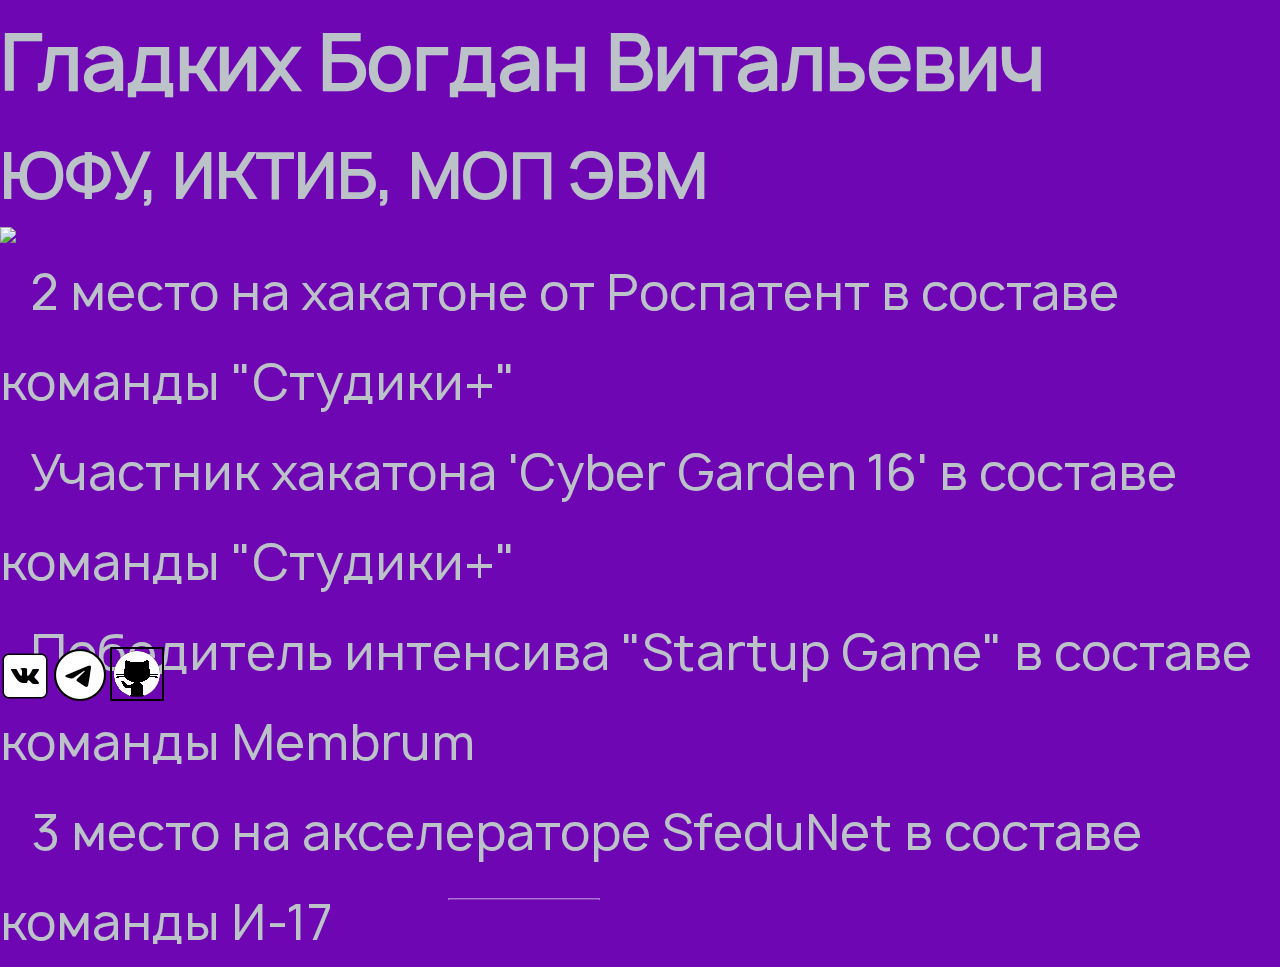
==== person/Bogdan.html @ 97c50c73 "New site" ====
<!doctype html>
<html lang="ru">
  <head>
    <!-- Обязательные метатеги -->
    <meta charset="utf-8">
    <meta name="viewport" content="width=device-width, initial-scale=1">

    <!-- Bootstrap CSS -->
    <link href="https://cdn.jsdelivr.net/npm/bootstrap@5.1.3/dist/css/bootstrap.min.css" rel="stylesheet" integrity="sha384-1BmE4kWBq78iYhFldvKuhfTAU6auU8tT94WrHftjDbrCEXSU1oBoqyl2QvZ6jIW3" crossorigin="anonymous">
    <script src="https://cdn.jsdelivr.net/npm/bootstrap@5.1.3/dist/js/bootstrap.bundle.min.js" integrity="sha384-ka7Sk0Gln4gmtz2MlQnikT1wXgYsOg+OMhuP+IlRH9sENBO0LRn5q+8nbTov4+1p" crossorigin="anonymous"></script>
    <link rel="stylesheet" href="glass_animator.css">
  </head> 
  <body>
    <span>
      <div class="for-large-screens">
        <div class="text-center p-1 pt-5">
          <h1>Гладких Богдан Витальевич</h1> 
        </div>
        <div class="text-center">
          <h2> ЮФУ, ИКТИБ, МОП ЭВМ </h2>
        </div>
        <div class="d-flex w-100 " >
          <div class="container w-25 pt-0 d-inline-block ps-5" >
            <img src="img/bogdan.png" class="" style="width:400px ;">
          </div>
            <div class="container w-75 m-0 d-inline-block p-2 pt-5 mt-4" style="height: 400px;" > 
              <ul>
                <li class="p-1">2 место на хакатоне от Роспатент в составе команды "Студики+"</li>  
                <li class="p-1">Участник хакатона  'Cyber Garden 16' в составе команды "Студики+"</li>
                <li class="p-1">Победитель интенсива "Startup Game" в составе команды Membrum</li>
                <li>3 место на акселераторе SfeduNet в составе команды  И-17</li>
              </ul>
            </div>
            </div>
    
    <div class="d-flex justify-content-around  mt-0 ms-5" style="width: 475px;">
      <a href="https://vk.com/llieo" class="ms-5" target="_blank"><img src="img/vk.png" class="rounded" alt="" ></a>
      <a href="https://t.me/uwerepwned" class="ms-0" target="_blank"><img src="img/tg.png" class="rounded" alt="" ></a>
      <a href="https://github.com/LLlE0" class="ms-0" target="_blank"><img src="img/git.png" class="rounded-circle" alt=""  style="border-radius: 1px; border: 2px solid black;"></a>
    </div>
  </div>
    </span>

   <div class="for-small-screens">
    <div class="text-center pt-2">
      <h1>Гладких Богдан Витальевич</h1>
    </div>  
    <div class="text-center">
      <h2>ЮФУ, ИКТИБ, кафедра МОП ЭВМ</h2>
    </div>
       <div class="container w-100 pt-4  mt-0 ">
        <img src="img/bogdan.png" alt="" class="mx-auto d-block w-50 mb-2" style="z-index: 101%;">
        <div class="d-flex justify-content-around mx-auto mt-0 ms-0, ml-0";>
          <a href="https://vk.com/llieo" class="ms-0" target="_blank"><img src="img/icons8-vk-30.png" class="rounded" alt="" ></a>
          <a href="https://t.me/uwerepwned" class="ms-0" target="_blank"><img src="img/icons8-телеграмма-app-30.png" class="rounded" alt="" ></a>
          <a href="https://github.com/LLlE0" class="ms-0" target="_blank"><img src="img/icons8-github-30.png" class="rounded-circle" alt=""  style="border-radius: 1px; border: 2px solid black;"></a>
        </div>
       </div> 
       <div class="container  m-0  p-1">
         <ul>
           <li class="p-1" >2 место на хакатоне от Роспатент в составе команды "Студики+"</li>
          <li class="p-1">Участник хакатона  'Cyber Garden 16' в составе команды "Студики+"</li>
           <li class="p-1">Победитель интенсива "Startup Game" в составе команды Membrum</li>
           <li>3 место на акселераторе SfeduNet в составе команды  И-17</li>
        </ul>
       </div>  
    </div>

    <div class="bg" style="width: auto; height: auto;">
        <ul class="glass" style="overflow:hidden">
              <li></li> 
              <li></li>
              <li></li> 
              <li></li>
              <li></li>
              <li></li>
              <li></li>
              <li></li>
              <li></li>
        </ul>
    </div>
  </body>
</html>
---- person/glass_animator.css ----
HTML{
    width: 100%;
    height: 100%;
}
* {
    margin: 0;
    padding: 0;
}
body {
    background-color: #6e07b3;
    width: 100%;
    height: 100%;
    margin: 0px; 
    padding: 0px;
}
span{
    width: 100%;
    height: 100%;
}
@font-face {
	font-family: 'Ostrovsky'; 
	src: url('ofont.ru_Ostrovsky.ttf'); 
}
@font-face {
	font-family: 'Manrope'; 
	src: url('ofont.ru_Manrope.ttf'); 
}
.bg {
    width: 100%;
    height: 100%;
    background-image: linear-gradient(40deg, #6e07b3 0%, 
    #5b07a0 46%, 
    #570997  100%);
    z-index: 0;
    pointer-events: none;
}
.glass {
    position: absolute; 
    top: 0;
    left: 0;
    width: 100%;
    height: 100%;
    overflow: hidden;
}
.glass li {
    position: absolute;
    display: block;
    list-style: none;
    width: 20px;
    height: 20px;
    background: rgba(255, 255, 255, 0.1);
    border: 1px solid rgba(255, 255, 255, 0.18);
    animation: spin 5s linear infinite;
    bottom: -150px;
}
.glass li:nth-child(1) {
    left: 35%;
    width: 150px;
    height: 150px;
    animation-delay: 0s;
}
.glass li:nth-child(2) {
    left: 10%;
    width: 20px;
    height: 20px;
    animation-delay: 2s;
    animation-duration: 12s;
}
.glass li:nth-child(3) {
    left: 70%;
    width: 20px;
    height: 20px;
    animation-delay: 4s;
}
.glass li:nth-child(4) {
    left: 40%;
    width: 60px;
    height: 60px;
    animation-delay: 0s;
    animation-duration: 18s;
}
.glass li:nth-child(5) {
    left: 65%;
    width: 20px;
    height: 20px;
    animation-delay: 0s;
}
.glass li:nth-child(6) {
    left: 75%;
    width: 110px;
    height: 110px;
    animation-delay: 3s;
}
.glass li:nth-child(7) {
    left: 35%;
    width: 150px;
    height: 150px;
    animation-delay: 7s;
}
.glass li:nth-child(8) {
    left: 50%;
    width: 25px;
    height: 25px;
    animation-delay: 15s;
    animation-duration: 45s;
}
.glass li:nth-child(9) {
    left: 20%;
    width: 15px;
    height: 15px;
    animation-delay: 2s;
    animation-duration: 35s;
}
.glass li:nth-child(10) {
    left: 85%;
    width: 150px;
    height: 150px;
    animation-delay: 0s;
    animation-duration: 11s;
}
@media(max-width:960px) {
    .for-large-screens {
      display:none;
    }
    li { color: #bbc3c8; font-family: 'Manrope'; font-size: 15px; line-height: 26px; text-indent: 30px; margin: 0; }
    h1 { color: #bbc3c8; font-family: 'Manrope';  margin: 0;font-size: 1.5rem }
    h2 { color: #bbc3c8; font-family: 'Manrope';  margin: 0; }
  }
@keyframes spin {
    0% {
        transform: translateY(0) rotate(0deg);
        opacity: 1;
        border-radius: 0;
    }
    100% {
        transform: translateY(-1000px) rotate(720deg);
        opacity: 0;
        border-radius: 50%;
    }
}   
@media(min-width:480px) {
    .for-small-screens {
      display:none;
      
    }
    li { color: #bbc3c8; font-family: 'Manrope', sans-serif; font-size: 49px; line-height: 90px; text-indent: 30px; margin: 0; }
    h1 { color: #bbc3c8; font-family:'Manrope', sans-serif;  margin: 0; font-size: 74px; }
    h2 { color: #bbc3c8; font-family: 'Manrope', sans-serif;  margin: 0; font-size: 60px;}
  }
  @-webkit-keyframes fade-in {   0% { opacity: 0; }   100% { opacity: 1; }   }
@-moz-keyframes    fade-in {   0% { opacity: 0; }   100% { opacity: 1; }   }
@-o-keyframes      fade-in {   0% { opacity: 0; }   100% { opacity: 1; }   }
@keyframes         fade-in {   0% { opacity: 0; }   100% { opacity: 1; }   }
 
body {
  -webkit-animation: fade-in 1s linear; /* Safari 4+ */
  -moz-animation: fade-in 1s linear; /* Fx 5+ */
  -o-animation: fade-in 1s linear; /* Opera 12+ */
  animation: fade-in 1s linear; /* IE 10+, Fx 29+ */
}
a { color: #7FD736;  text-decoration: none; }
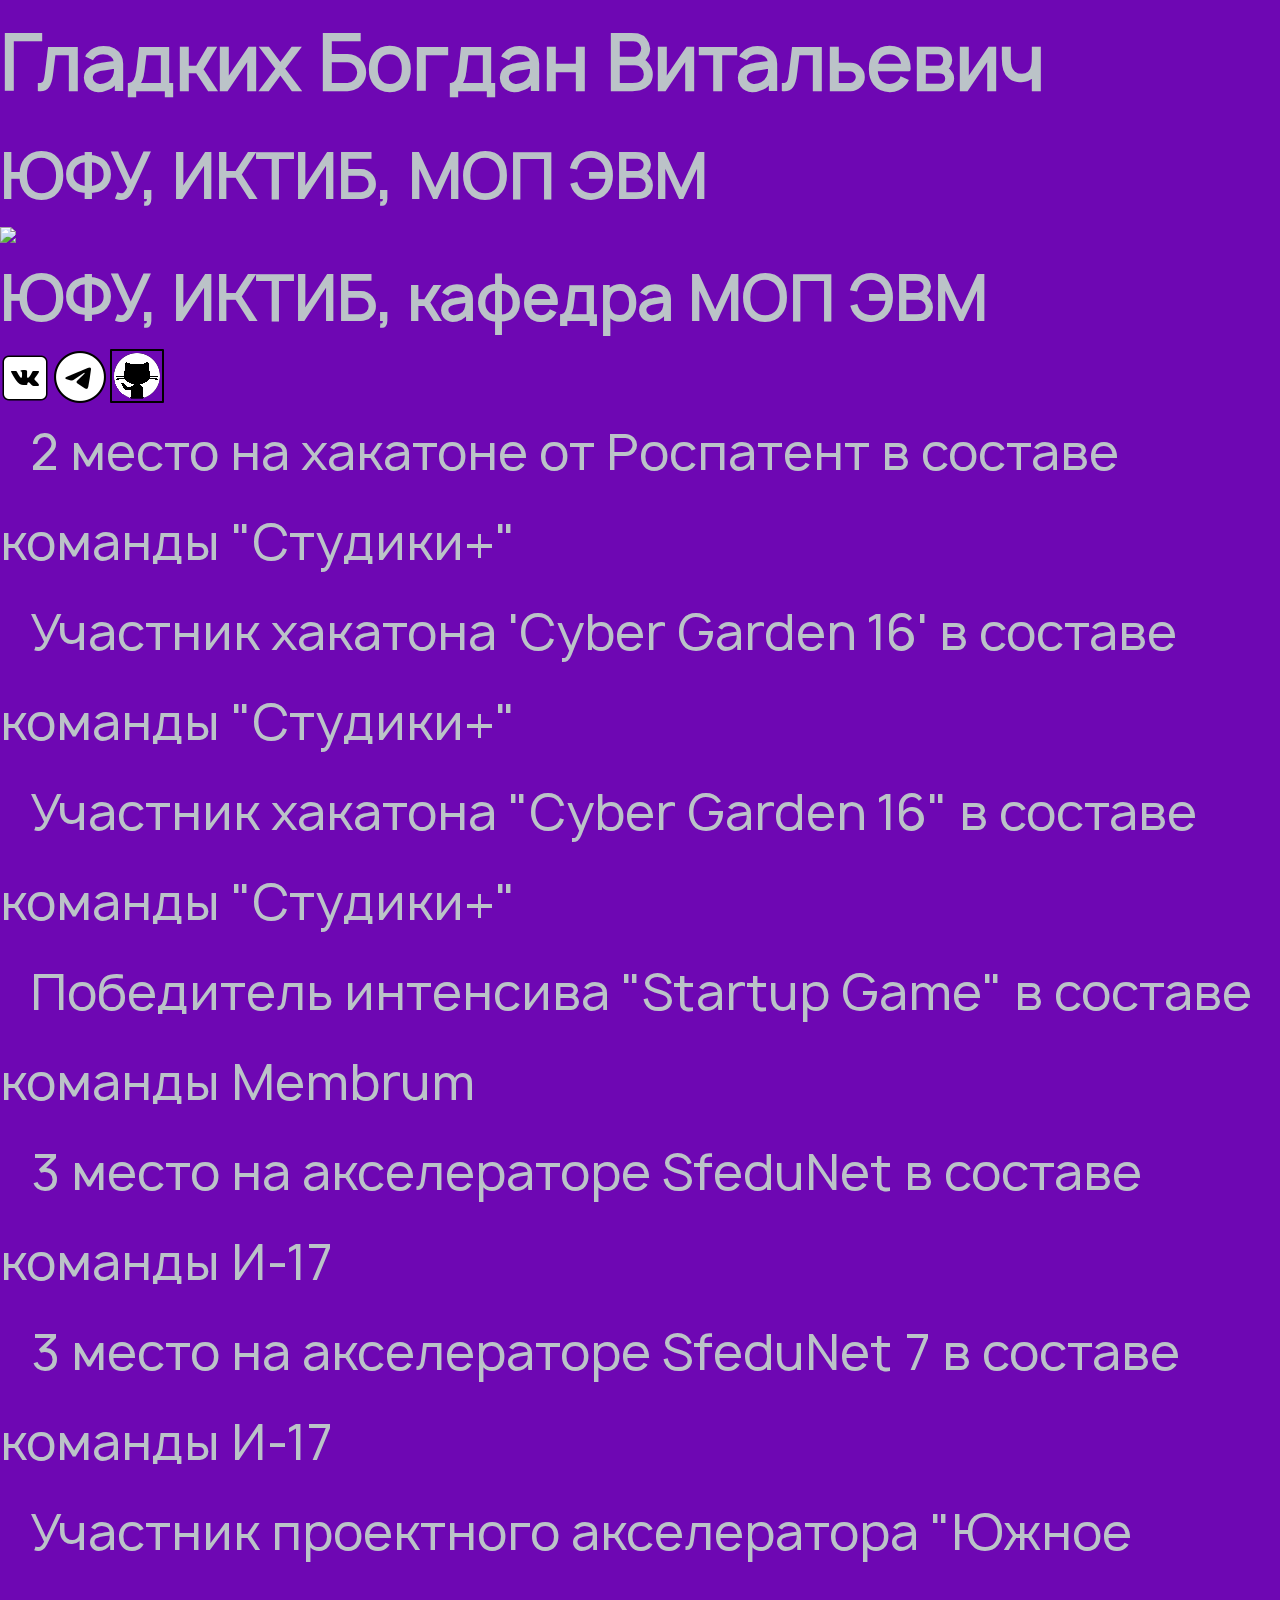
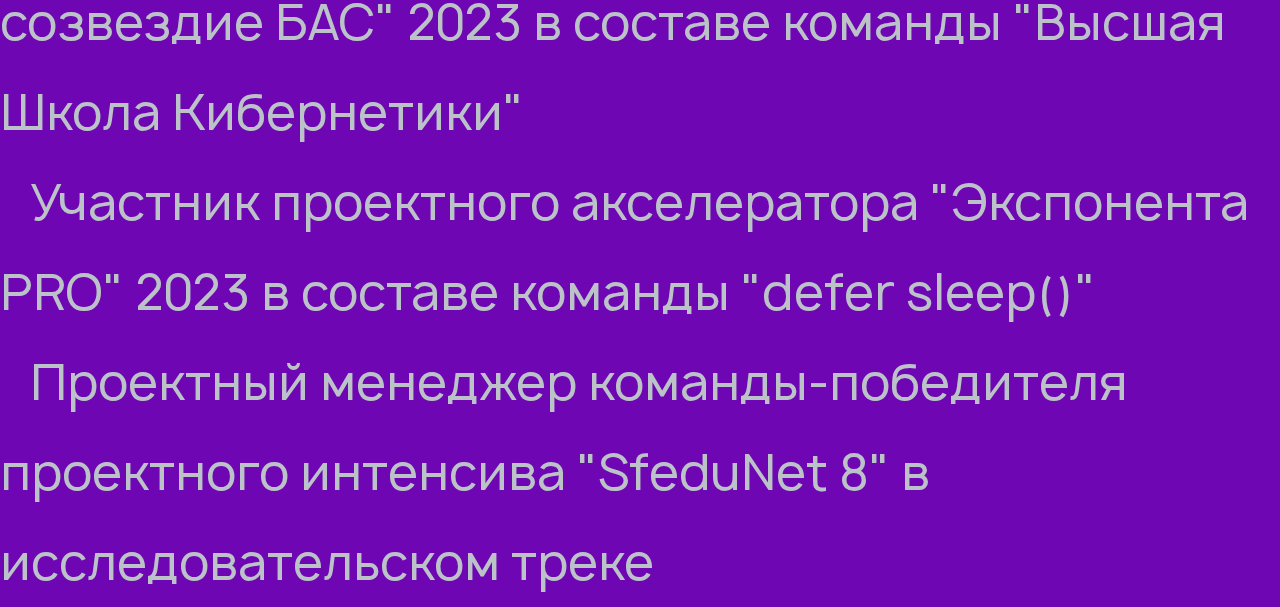
==== commit a8ddcfa8: "UPD 18.12" ====
--- a/person/Bogdan.html
+++ b/person/Bogdan.html
@@ -4,7 +4,6 @@
     <!-- Обязательные метатеги -->
     <meta charset="utf-8">
     <meta name="viewport" content="width=device-width, initial-scale=1">
-
     <!-- Bootstrap CSS -->
     <link href="https://cdn.jsdelivr.net/npm/bootstrap@5.1.3/dist/css/bootstrap.min.css" rel="stylesheet" integrity="sha384-1BmE4kWBq78iYhFldvKuhfTAU6auU8tT94WrHftjDbrCEXSU1oBoqyl2QvZ6jIW3" crossorigin="anonymous">
     <script src="https://cdn.jsdelivr.net/npm/bootstrap@5.1.3/dist/js/bootstrap.bundle.min.js" integrity="sha384-ka7Sk0Gln4gmtz2MlQnikT1wXgYsOg+OMhuP+IlRH9sENBO0LRn5q+8nbTov4+1p" crossorigin="anonymous"></script>
@@ -20,27 +19,34 @@
           <h2> ЮФУ, ИКТИБ, МОП ЭВМ </h2>
         </div>
         <div class="d-flex w-100 " >
-          <div class="container w-25 pt-0 d-inline-block ps-5" >
-            <img src="img/bogdan.png" class="" style="width:400px ;">
+          <div class="container w-25 pt-0 d-inline-block ps-5 pl-0" >
+            <img src="img/bogdan.png" class="w-100">
+           
+        <h2>ЮФУ, ИКТИБ, кафедра МОП ЭВМ</h2>
+            <div class="d-flex justify-content-around  mt-0 ms-5 w-25" >
+              <a href="https://vk.com/llieo" class="ms-5" target="_blank"><img src="img/vk.png" class="rounded" alt="" ></a>
+              <a href="https://t.me/defersleep" class="ms-0" target="_blank"><img src="img/tg.png" class="rounded" alt="" ></a>
+              <a href="https://github.com/LLlE0" class="ms-0" target="_blank"><img src="img/git.png" class="rounded-circle" alt=""  style="border-radius: 1px; border: 2px solid black;"></a>
+            </div>
           </div>
-            <div class="container w-75 m-0 d-inline-block p-2 pt-5 mt-4" style="height: 400px;" > 
-              <ul>
-                <li class="p-1">2 место на хакатоне от Роспатент в составе команды "Студики+"</li>  
-                <li class="p-1">Участник хакатона  'Cyber Garden 16' в составе команды "Студики+"</li>
-                <li class="p-1">Победитель интенсива "Startup Game" в составе команды Membrum</li>
-                <li>3 место на акселераторе SfeduNet в составе команды  И-17</li>
-              </ul>
-            </div>
+          <div class="container  m-0  p-1">
+            <ul>
+              <li class="p-1" >2 место на хакатоне от Роспатент в составе команды "Студики+"</li>
+             <li class="p-1">Участник хакатона  'Cyber Garden 16' в составе команды "Студики+"</li>
+             <li class="p-1">Участник хакатона  "Cyber Garden 16" в составе команды "Студики+"</li>
+              <li class="p-1">Победитель интенсива "Startup Game" в составе команды Membrum</li>
+              <li>3 место на акселераторе SfeduNet в составе команды  И-17</li>
+              <li>3 место на акселераторе SfeduNet 7 в составе команды  И-17</li>
+              <li class="p-1">Участник проектного акселератора "Южное созвездие БАС" 2023 в составе команды "Высшая Школа Кибернетики"</li>
+              <li class="p-1">Участник проектного акселератора "Экспонента PRO" 2023 в составе команды "defer sleep()"</li>
+              <li class="p-1">Проектный менеджер команды-победителя проектного интенсива "SfeduNet 8" в исследовательском треке</li>
+           </ul>
+          </div>  
             </div>
     
-    <div class="d-flex justify-content-around  mt-0 ms-5" style="width: 475px;">
-      <a href="https://vk.com/llieo" class="ms-5" target="_blank"><img src="img/vk.png" class="rounded" alt="" ></a>
-      <a href="https://t.me/uwerepwned" class="ms-0" target="_blank"><img src="img/tg.png" class="rounded" alt="" ></a>
-      <a href="https://github.com/LLlE0" class="ms-0" target="_blank"><img src="img/git.png" class="rounded-circle" alt=""  style="border-radius: 1px; border: 2px solid black;"></a>
-    </div>
+    
   </div>
     </span>
-
    <div class="for-small-screens">
     <div class="text-center pt-2">
       <h1>Гладких Богдан Витальевич</h1>
@@ -49,7 +55,7 @@
       <h2>ЮФУ, ИКТИБ, кафедра МОП ЭВМ</h2>
     </div>
        <div class="container w-100 pt-4  mt-0 ">
-        <img src="img/bogdan.png" alt="" class="mx-auto d-block w-50 mb-2" style="z-index: 101%;">
+        <img src="img/bogdan.png" alt="" class="mx-auto d-block w-50 mb-2" style="z-index: 101;">
         <div class="d-flex justify-content-around mx-auto mt-0 ms-0, ml-0";>
           <a href="https://vk.com/llieo" class="ms-0" target="_blank"><img src="img/icons8-vk-30.png" class="rounded" alt="" ></a>
           <a href="https://t.me/uwerepwned" class="ms-0" target="_blank"><img src="img/icons8-телеграмма-app-30.png" class="rounded" alt="" ></a>
@@ -60,24 +66,18 @@
          <ul>
            <li class="p-1" >2 место на хакатоне от Роспатент в составе команды "Студики+"</li>
           <li class="p-1">Участник хакатона  'Cyber Garden 16' в составе команды "Студики+"</li>
+          <li class="p-1">Участник хакатона  "Cyber Garden 16" в составе команды "Студики+"</li>
            <li class="p-1">Победитель интенсива "Startup Game" в составе команды Membrum</li>
            <li>3 место на акселераторе SfeduNet в составе команды  И-17</li>
+           <li>3 место на акселераторе SfeduNet 7 в составе команды  И-17</li>
+           <li class="p-1">Участник проектного акселератора "Южное созвездие БАС" 2023 в составе команды "Высшая Школа Кибернетики"</li>
+           <li class="p-1">Участник проектного акселератора "Экспонента PRO" 2023 в составе команды "defer sleep()"</li>
+           <li class="p-1">Проектный менеджер команды-победителя проектного интенсива "SfeduNet 8" в исследовательском треке</li>
         </ul>
        </div>  
     </div>
-
-    <div class="bg" style="width: auto; height: auto;">
-        <ul class="glass" style="overflow:hidden">
-              <li></li> 
-              <li></li>
-              <li></li> 
-              <li></li>
-              <li></li>
-              <li></li>
-              <li></li>
-              <li></li>
-              <li></li>
         </ul>
     </div>
   </body>
+</html>
 </html>--- a/person/glass_animator.css
+++ b/person/glass_animator.css
@@ -125,6 +125,8 @@
     li { color: #bbc3c8; font-family: 'Manrope'; font-size: 15px; line-height: 26px; text-indent: 30px; margin: 0; }
     h1 { color: #bbc3c8; font-family: 'Manrope';  margin: 0;font-size: 1.5rem }
     h2 { color: #bbc3c8; font-family: 'Manrope';  margin: 0; }
+    p { color: #bbc3c8; font-family: ‘Verdana’, sans-serif; font-size: 16px; line-height: 26px; text-indent: 30px; margin: 0; }
+
   }
 @keyframes spin {
     0% {
@@ -146,6 +148,7 @@
     li { color: #bbc3c8; font-family: 'Manrope', sans-serif; font-size: 49px; line-height: 90px; text-indent: 30px; margin: 0; }
     h1 { color: #bbc3c8; font-family:'Manrope', sans-serif;  margin: 0; font-size: 74px; }
     h2 { color: #bbc3c8; font-family: 'Manrope', sans-serif;  margin: 0; font-size: 60px;}
+    p { color: #bbc3c8; font-family: ‘Verdana’, sans-serif; font-size: 16px; line-height: 55px; text-indent: 30px; margin: 0; }
   }
   @-webkit-keyframes fade-in {   0% { opacity: 0; }   100% { opacity: 1; }   }
 @-moz-keyframes    fade-in {   0% { opacity: 0; }   100% { opacity: 1; }   }
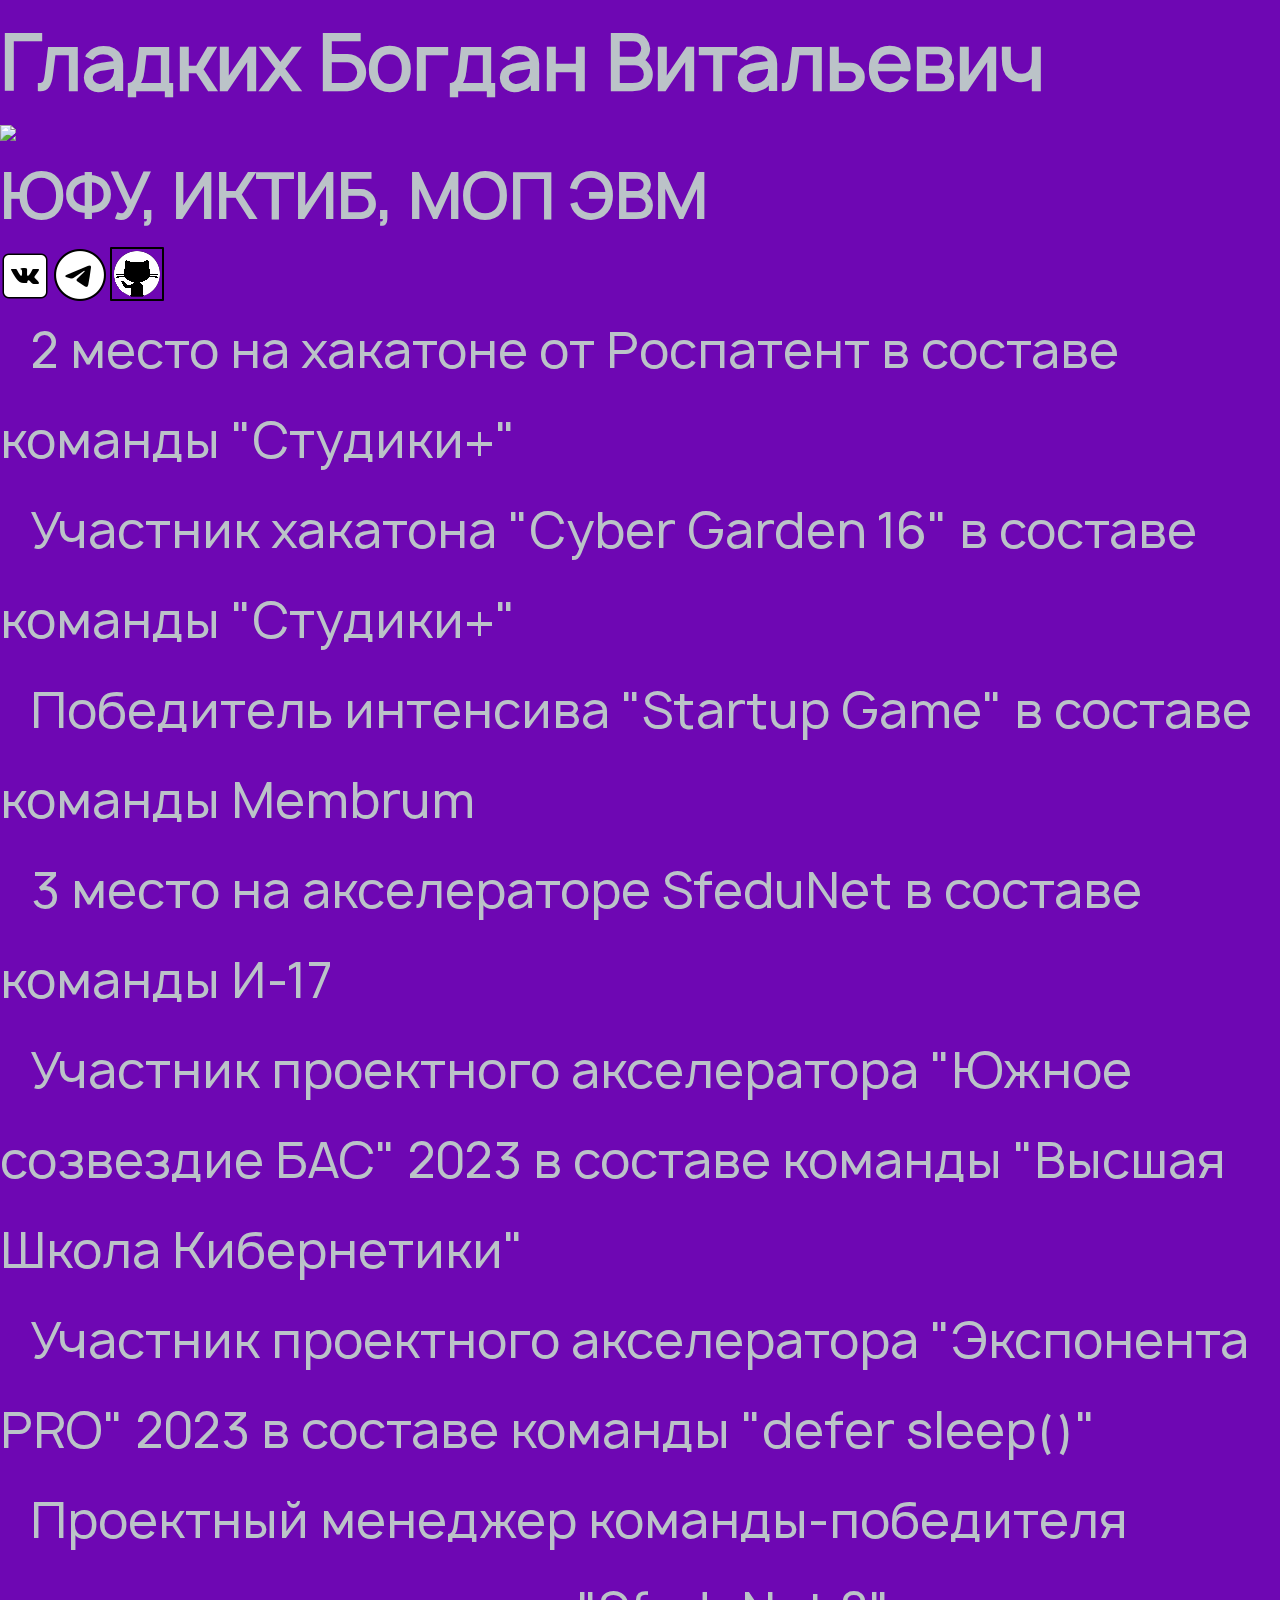
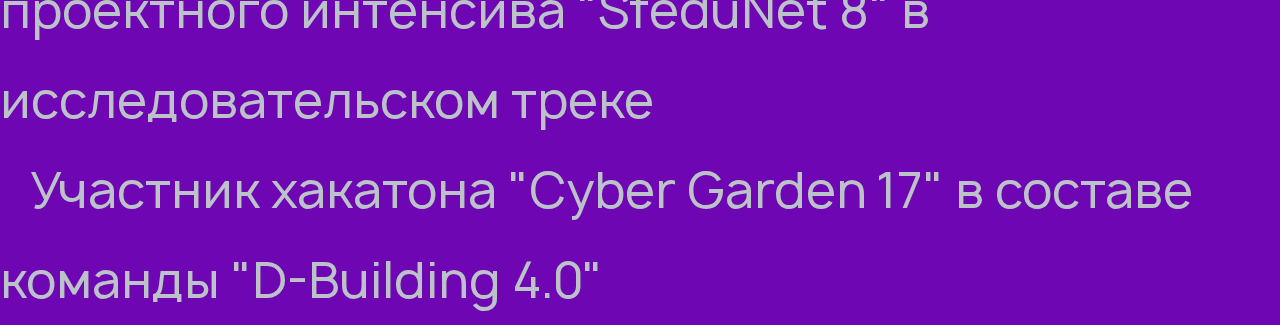
==== commit 989bb6d2: "фиксил свои фиксы" ====
--- a/person/Bogdan.html
+++ b/person/Bogdan.html
@@ -15,14 +15,11 @@
         <div class="text-center p-1 pt-5">
           <h1>Гладких Богдан Витальевич</h1> 
         </div>
-        <div class="text-center">
-          <h2> ЮФУ, ИКТИБ, МОП ЭВМ </h2>
-        </div>
         <div class="d-flex w-100 " >
           <div class="container w-25 pt-0 d-inline-block ps-5 pl-0" >
             <img src="img/bogdan.png" class="w-100">
            
-        <h2>ЮФУ, ИКТИБ, кафедра МОП ЭВМ</h2>
+        <h2>ЮФУ, ИКТИБ, МОП ЭВМ</h2>
             <div class="d-flex justify-content-around  mt-0 ms-5 w-25" >
               <a href="https://vk.com/llieo" class="ms-5" target="_blank"><img src="img/vk.png" class="rounded" alt="" ></a>
               <a href="https://t.me/defersleep" class="ms-0" target="_blank"><img src="img/tg.png" class="rounded" alt="" ></a>
@@ -32,14 +29,14 @@
           <div class="container  m-0  p-1">
             <ul>
               <li class="p-1" >2 место на хакатоне от Роспатент в составе команды "Студики+"</li>
-             <li class="p-1">Участник хакатона  'Cyber Garden 16' в составе команды "Студики+"</li>
              <li class="p-1">Участник хакатона  "Cyber Garden 16" в составе команды "Студики+"</li>
               <li class="p-1">Победитель интенсива "Startup Game" в составе команды Membrum</li>
               <li>3 место на акселераторе SfeduNet в составе команды  И-17</li>
-              <li>3 место на акселераторе SfeduNet 7 в составе команды  И-17</li>
               <li class="p-1">Участник проектного акселератора "Южное созвездие БАС" 2023 в составе команды "Высшая Школа Кибернетики"</li>
               <li class="p-1">Участник проектного акселератора "Экспонента PRO" 2023 в составе команды "defer sleep()"</li>
               <li class="p-1">Проектный менеджер команды-победителя проектного интенсива "SfeduNet 8" в исследовательском треке</li>
+              <li class="p-1">Участник хакатона  "Cyber Garden 17" в составе команды "D-Building 4.0"</li>
+              
            </ul>
           </div>  
             </div>
@@ -58,26 +55,24 @@
         <img src="img/bogdan.png" alt="" class="mx-auto d-block w-50 mb-2" style="z-index: 101;">
         <div class="d-flex justify-content-around mx-auto mt-0 ms-0, ml-0";>
           <a href="https://vk.com/llieo" class="ms-0" target="_blank"><img src="img/icons8-vk-30.png" class="rounded" alt="" ></a>
-          <a href="https://t.me/uwerepwned" class="ms-0" target="_blank"><img src="img/icons8-телеграмма-app-30.png" class="rounded" alt="" ></a>
+          <a href="https://t.me/defersleep" class="ms-0" target="_blank"><img src="img/icons8-телеграмма-app-30.png" class="rounded" alt="" ></a>
           <a href="https://github.com/LLlE0" class="ms-0" target="_blank"><img src="img/icons8-github-30.png" class="rounded-circle" alt=""  style="border-radius: 1px; border: 2px solid black;"></a>
         </div>
        </div> 
        <div class="container  m-0  p-1">
-         <ul>
-           <li class="p-1" >2 место на хакатоне от Роспатент в составе команды "Студики+"</li>
-          <li class="p-1">Участник хакатона  'Cyber Garden 16' в составе команды "Студики+"</li>
+        <ul>
+          <li class="p-1" >2 место на хакатоне от Роспатент в составе команды "Студики+"</li>
           <li class="p-1">Участник хакатона  "Cyber Garden 16" в составе команды "Студики+"</li>
-           <li class="p-1">Победитель интенсива "Startup Game" в составе команды Membrum</li>
-           <li>3 место на акселераторе SfeduNet в составе команды  И-17</li>
-           <li>3 место на акселераторе SfeduNet 7 в составе команды  И-17</li>
-           <li class="p-1">Участник проектного акселератора "Южное созвездие БАС" 2023 в составе команды "Высшая Школа Кибернетики"</li>
-           <li class="p-1">Участник проектного акселератора "Экспонента PRO" 2023 в составе команды "defer sleep()"</li>
-           <li class="p-1">Проектный менеджер команды-победителя проектного интенсива "SfeduNet 8" в исследовательском треке</li>
-        </ul>
+          <li class="p-1">Победитель интенсива "Startup Game" в составе команды Membrum</li>
+          <li>3 место на акселераторе SfeduNet в составе команды  И-17</li>
+          <li class="p-1">Участник проектного акселератора "Южное созвездие БАС" 2023 в составе команды "Высшая Школа Кибернетики"</li>
+          <li class="p-1">Участник проектного акселератора "Экспонента PRO" 2023 в составе команды "defer sleep()"</li>
+          <li class="p-1">Проектный менеджер команды-победителя проектного интенсива "SfeduNet 8" в исследовательском треке</li>
+          <li class="p-1">Участник хакатона  "Cyber Garden 17" в составе команды "D-Building 4.0"</li>
+       </ul>
        </div>  
     </div>
         </ul>
     </div>
   </body>
-</html>
 </html>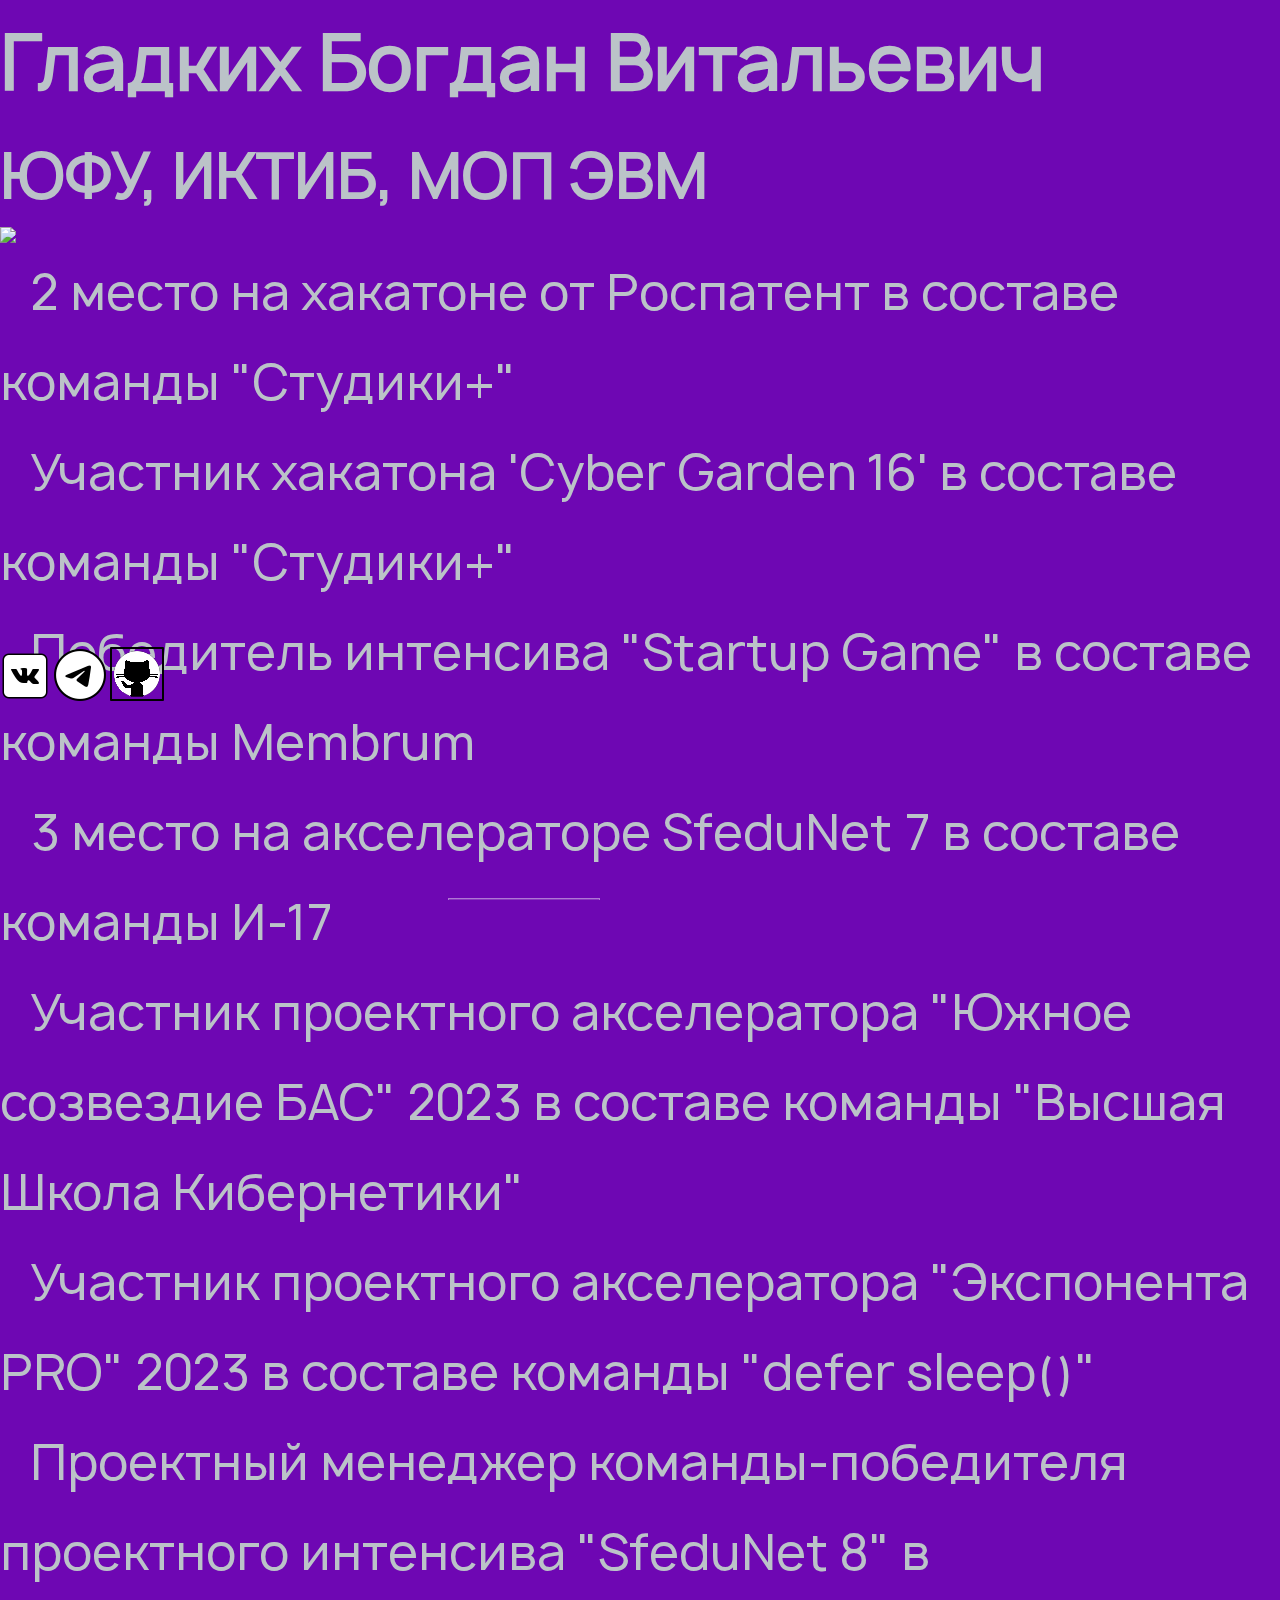
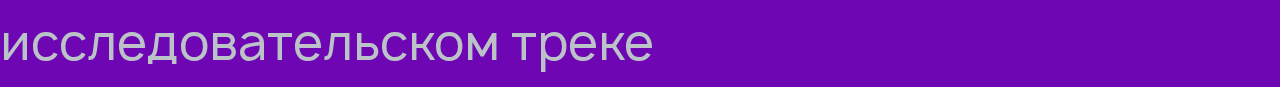
==== commit 47ba86cc: "Привели сайт в божеский вид" ====
--- a/person/Bogdan.html
+++ b/person/Bogdan.html
@@ -4,6 +4,7 @@
     <!-- Обязательные метатеги -->
     <meta charset="utf-8">
     <meta name="viewport" content="width=device-width, initial-scale=1">
+
     <!-- Bootstrap CSS -->
     <link href="https://cdn.jsdelivr.net/npm/bootstrap@5.1.3/dist/css/bootstrap.min.css" rel="stylesheet" integrity="sha384-1BmE4kWBq78iYhFldvKuhfTAU6auU8tT94WrHftjDbrCEXSU1oBoqyl2QvZ6jIW3" crossorigin="anonymous">
     <script src="https://cdn.jsdelivr.net/npm/bootstrap@5.1.3/dist/js/bootstrap.bundle.min.js" integrity="sha384-ka7Sk0Gln4gmtz2MlQnikT1wXgYsOg+OMhuP+IlRH9sENBO0LRn5q+8nbTov4+1p" crossorigin="anonymous"></script>
@@ -15,35 +16,34 @@
         <div class="text-center p-1 pt-5">
           <h1>Гладких Богдан Витальевич</h1> 
         </div>
+        <div class="text-center">
+          <h2> ЮФУ, ИКТИБ, МОП ЭВМ </h2>
+        </div>
         <div class="d-flex w-100 " >
           <div class="container w-25 pt-0 d-inline-block ps-5 pl-0" >
             <img src="img/bogdan.png" class="w-100">
-           
-        <h2>ЮФУ, ИКТИБ, МОП ЭВМ</h2>
-            <div class="d-flex justify-content-around  mt-0 ms-5 w-25" >
-              <a href="https://vk.com/llieo" class="ms-5" target="_blank"><img src="img/vk.png" class="rounded" alt="" ></a>
-              <a href="https://t.me/defersleep" class="ms-0" target="_blank"><img src="img/tg.png" class="rounded" alt="" ></a>
-              <a href="https://github.com/LLlE0" class="ms-0" target="_blank"><img src="img/git.png" class="rounded-circle" alt=""  style="border-radius: 1px; border: 2px solid black;"></a>
+          </div>
+            <div class="container w-75 m-0 d-inline-block p-2 pt-5 mt-4" style="height: 400px;" > 
+              <ul>
+                <li class="p-1" >2 место на хакатоне от Роспатент в составе команды "Студики+"</li>
+               <li class="p-1">Участник хакатона  'Cyber Garden 16' в составе команды "Студики+"</li>
+                <li class="p-1">Победитель интенсива "Startup Game" в составе команды Membrum</li>
+                <li>3 место на акселераторе SfeduNet 7 в составе команды  И-17</li>
+                <li class="p-1">Участник проектного акселератора "Южное созвездие БАС" 2023 в составе команды "Высшая Школа Кибернетики"</li>
+                <li class="p-1">Участник проектного акселератора "Экспонента PRO" 2023 в составе команды "defer sleep()"</li>
+                <li class="p-1">Проектный менеджер команды-победителя проектного интенсива "SfeduNet 8" в исследовательском треке</li>
+      </ul>
             </div>
-          </div>
-          <div class="container  m-0  p-1">
-            <ul>
-              <li class="p-1" >2 место на хакатоне от Роспатент в составе команды "Студики+"</li>
-             <li class="p-1">Участник хакатона  "Cyber Garden 16" в составе команды "Студики+"</li>
-              <li class="p-1">Победитель интенсива "Startup Game" в составе команды Membrum</li>
-              <li>3 место на акселераторе SfeduNet в составе команды  И-17</li>
-              <li class="p-1">Участник проектного акселератора "Южное созвездие БАС" 2023 в составе команды "Высшая Школа Кибернетики"</li>
-              <li class="p-1">Участник проектного акселератора "Экспонента PRO" 2023 в составе команды "defer sleep()"</li>
-              <li class="p-1">Проектный менеджер команды-победителя проектного интенсива "SfeduNet 8" в исследовательском треке</li>
-              <li class="p-1">Участник хакатона  "Cyber Garden 17" в составе команды "D-Building 4.0"</li>
-              
-           </ul>
-          </div>  
             </div>
     
-    
+    <div class="d-flex justify-content-around  mt-0 ms-5 w-25" >
+      <a href="https://vk.com/llieo" class="ms-5" target="_blank"><img src="img/vk.png" class="rounded" alt="" ></a>
+      <a href="https://t.me/uwerepwned" class="ms-0" target="_blank"><img src="img/tg.png" class="rounded" alt="" ></a>
+      <a href="https://github.com/LLlE0" class="ms-0" target="_blank"><img src="img/git.png" class="rounded-circle" alt=""  style="border-radius: 1px; border: 2px solid black;"></a>
+    </div>
   </div>
     </span>
+
    <div class="for-small-screens">
     <div class="text-center pt-2">
       <h1>Гладких Богдан Витальевич</h1>
@@ -55,23 +55,34 @@
         <img src="img/bogdan.png" alt="" class="mx-auto d-block w-50 mb-2" style="z-index: 101;">
         <div class="d-flex justify-content-around mx-auto mt-0 ms-0, ml-0";>
           <a href="https://vk.com/llieo" class="ms-0" target="_blank"><img src="img/icons8-vk-30.png" class="rounded" alt="" ></a>
-          <a href="https://t.me/defersleep" class="ms-0" target="_blank"><img src="img/icons8-телеграмма-app-30.png" class="rounded" alt="" ></a>
+          <a href="https://t.me/uwerepwned" class="ms-0" target="_blank"><img src="img/icons8-телеграмма-app-30.png" class="rounded" alt="" ></a>
           <a href="https://github.com/LLlE0" class="ms-0" target="_blank"><img src="img/icons8-github-30.png" class="rounded-circle" alt=""  style="border-radius: 1px; border: 2px solid black;"></a>
         </div>
        </div> 
        <div class="container  m-0  p-1">
         <ul>
           <li class="p-1" >2 место на хакатоне от Роспатент в составе команды "Студики+"</li>
-          <li class="p-1">Участник хакатона  "Cyber Garden 16" в составе команды "Студики+"</li>
+         <li class="p-1">Участник хакатона  "Cyber Garden 16" в составе команды "Студики+"</li>
           <li class="p-1">Победитель интенсива "Startup Game" в составе команды Membrum</li>
-          <li>3 место на акселераторе SfeduNet в составе команды  И-17</li>
+          <li>3 место на акселераторе SfeduNet 7 в составе команды  И-17</li>
           <li class="p-1">Участник проектного акселератора "Южное созвездие БАС" 2023 в составе команды "Высшая Школа Кибернетики"</li>
           <li class="p-1">Участник проектного акселератора "Экспонента PRO" 2023 в составе команды "defer sleep()"</li>
           <li class="p-1">Проектный менеджер команды-победителя проектного интенсива "SfeduNet 8" в исследовательском треке</li>
-          <li class="p-1">Участник хакатона  "Cyber Garden 17" в составе команды "D-Building 4.0"</li>
-       </ul>
+</ul>
        </div>  
     </div>
+
+    <div class="bg" style="width: auto; height: auto;">
+        <ul class="glass" style="overflow:hidden">
+              <li></li> 
+              <li></li>
+              <li></li> 
+              <li></li>
+              <li></li>
+              <li></li>
+              <li></li>
+              <li></li>
+              <li></li>
         </ul>
     </div>
   </body>
